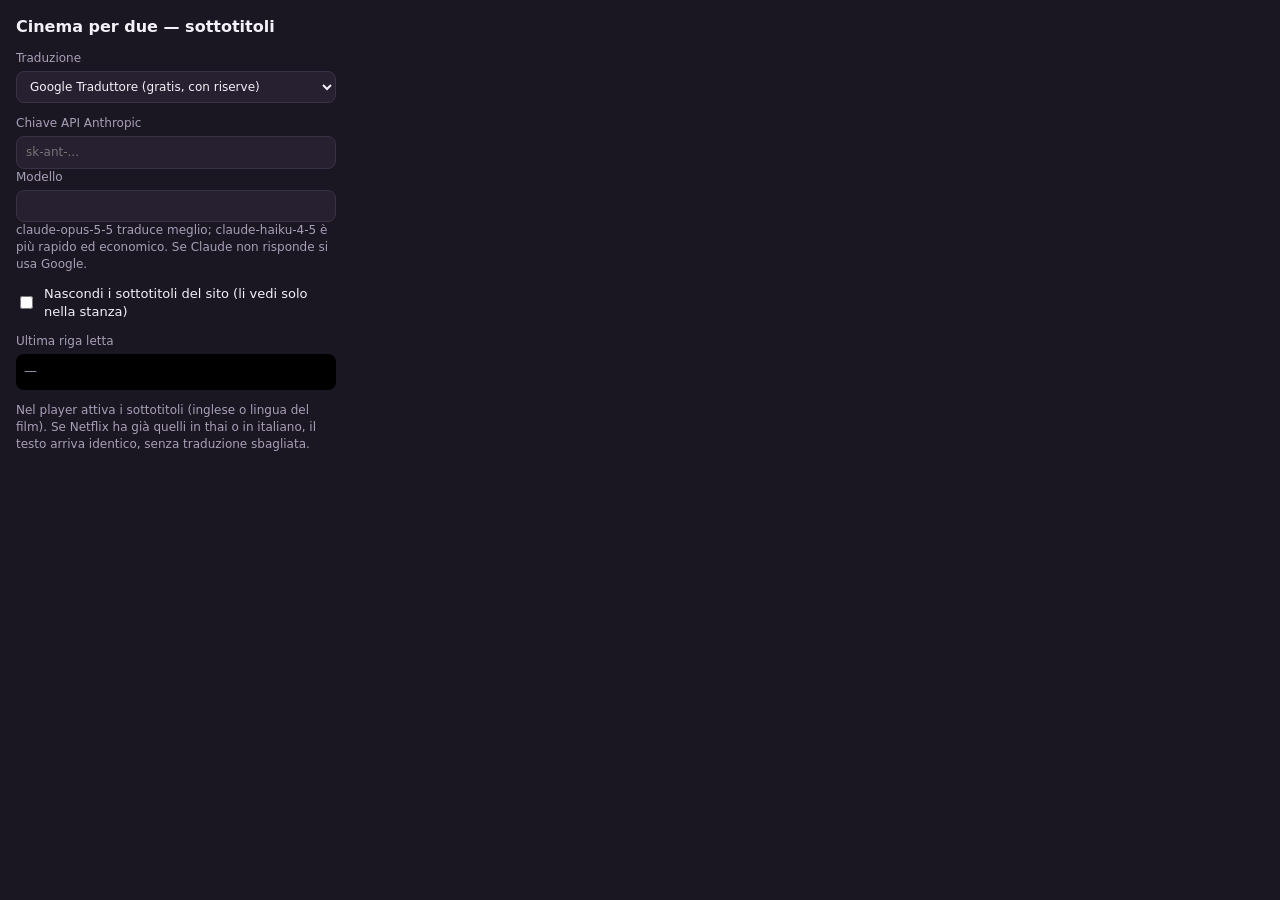
==== estensione/popup.html @ 030cf3f0 "cinema per due: film condiviso, webcam, sottotitoli ufficiali tradotti IT/TH Sito WebRTC (Firebase c" ====
<!doctype html>
<html lang="it">
<head>
<meta charset="utf-8">
<style>
  body { width: 320px; margin: 0; padding: 16px; font: 14px/1.4 system-ui, sans-serif; background: #1a1622; color: #f4f0f8; display: grid; gap: 12px; }
  h1 { font-size: 16px; margin: 0; }
  label { display: grid; gap: 4px; color: #a99fb8; font-size: 12px; }
  select, input[type=password], input[type=text] { font: inherit; background: #262031; color: #f4f0f8; border: 1px solid #3a3147; border-radius: 8px; padding: 7px 9px; }
  .check { display: flex; gap: 8px; align-items: center; color: #f4f0f8; font-size: 13px; }
  .note { color: #a99fb8; font-size: 12px; margin: 0; }
  #last { background: #000; border-radius: 8px; padding: 8px; min-height: 20px; white-space: pre-line; font-size: 13px; }
  #claudeBox[hidden] { display: none; }
</style>
</head>
<body>
  <h1>Cinema per due — sottotitoli</h1>
  <label>Traduzione
    <select id="engine">
      <option value="google">Google Traduttore (gratis, con riserve)</option>
      <option value="claude">Claude (migliore, serve chiave API)</option>
    </select>
  </label>
  <div id="claudeBox">
    <label>Chiave API Anthropic <input id="apiKey" type="password" placeholder="sk-ant-..."></label>
    <label>Modello <input id="model" type="text"></label>
    <p class="note">claude-opus-5-5 traduce meglio; claude-haiku-4-5 è più rapido ed economico. Se Claude non risponde si usa Google.</p>
  </div>
  <label class="check"><input id="hideOriginal" type="checkbox"> Nascondi i sottotitoli del sito (li vedi solo nella stanza)</label>
  <label>Ultima riga letta <div id="last">—</div></label>
  <p class="note">Nel player attiva i sottotitoli (inglese o lingua del film). Se Netflix ha già quelli in thai o in italiano, il testo arriva identico, senza traduzione sbagliata.</p>
  <script src="popup.js"></script>
</body>
</html>
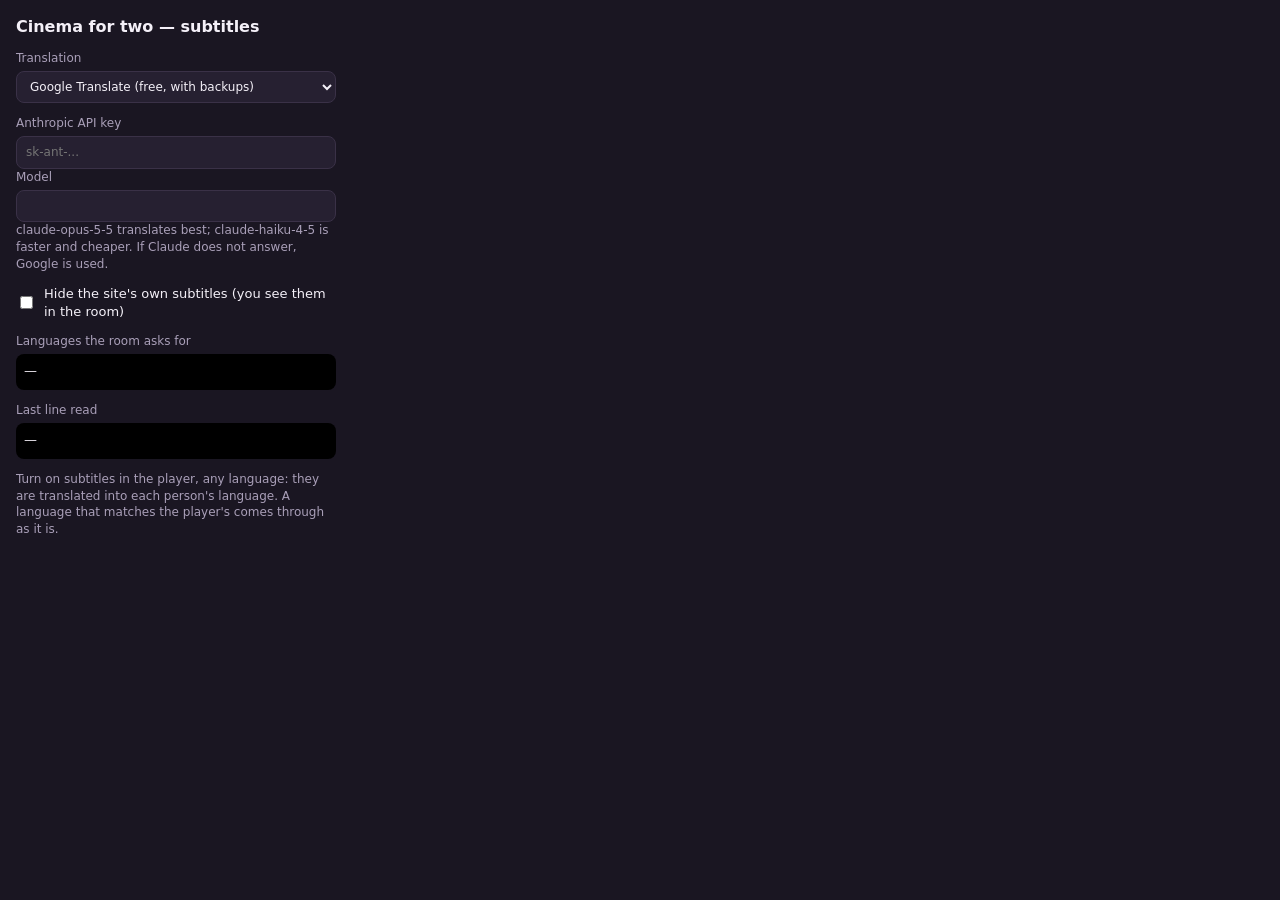
==== commit b3825d6f: "cinema: lingua dei sottotitoli a scelta per ciascuno, estensione per chi condivide La stanza dice al" ====
--- a/estensione/popup.html
+++ b/estensione/popup.html
@@ -1,34 +1,35 @@
 <!doctype html>
-<html lang="it">
+<html>
 <head>
 <meta charset="utf-8">
 <style>
-  body { width: 320px; margin: 0; padding: 16px; font: 14px/1.4 system-ui, sans-serif; background: #1a1622; color: #f4f0f8; display: grid; gap: 12px; }
+  body { width: 320px; margin: 0; padding: 16px; font: 14px/1.4 system-ui, 'Noto Sans Thai', sans-serif; background: #1a1622; color: #f4f0f8; display: grid; gap: 12px; }
   h1 { font-size: 16px; margin: 0; }
   label { display: grid; gap: 4px; color: #a99fb8; font-size: 12px; }
   select, input[type=password], input[type=text] { font: inherit; background: #262031; color: #f4f0f8; border: 1px solid #3a3147; border-radius: 8px; padding: 7px 9px; }
   .check { display: flex; gap: 8px; align-items: center; color: #f4f0f8; font-size: 13px; }
   .note { color: #a99fb8; font-size: 12px; margin: 0; }
-  #last { background: #000; border-radius: 8px; padding: 8px; min-height: 20px; white-space: pre-line; font-size: 13px; }
+  .box { background: #000; border-radius: 8px; padding: 8px; min-height: 20px; white-space: pre-line; font-size: 13px; color: #f4f0f8; }
   #claudeBox[hidden] { display: none; }
 </style>
 </head>
 <body>
-  <h1>Cinema per due — sottotitoli</h1>
-  <label>Traduzione
+  <h1 data-i="title"></h1>
+  <label><span data-i="engine"></span>
     <select id="engine">
-      <option value="google">Google Traduttore (gratis, con riserve)</option>
-      <option value="claude">Claude (migliore, serve chiave API)</option>
+      <option value="google" data-i="free"></option>
+      <option value="claude" data-i="claude"></option>
     </select>
   </label>
   <div id="claudeBox">
-    <label>Chiave API Anthropic <input id="apiKey" type="password" placeholder="sk-ant-..."></label>
-    <label>Modello <input id="model" type="text"></label>
-    <p class="note">claude-opus-5-5 traduce meglio; claude-haiku-4-5 è più rapido ed economico. Se Claude non risponde si usa Google.</p>
+    <label><span data-i="key"></span> <input id="apiKey" type="password" placeholder="sk-ant-..."></label>
+    <label><span data-i="model"></span> <input id="model" type="text"></label>
+    <p class="note" data-i="modelNote"></p>
   </div>
-  <label class="check"><input id="hideOriginal" type="checkbox"> Nascondi i sottotitoli del sito (li vedi solo nella stanza)</label>
-  <label>Ultima riga letta <div id="last">—</div></label>
-  <p class="note">Nel player attiva i sottotitoli (inglese o lingua del film). Se Netflix ha già quelli in thai o in italiano, il testo arriva identico, senza traduzione sbagliata.</p>
+  <label class="check"><input id="hideOriginal" type="checkbox"> <span data-i="hide"></span></label>
+  <label><span data-i="langs"></span><div class="box" id="langs">—</div></label>
+  <label><span data-i="last"></span><div class="box" id="last">—</div></label>
+  <p class="note" data-i="tip"></p>
   <script src="popup.js"></script>
 </body>
 </html>
